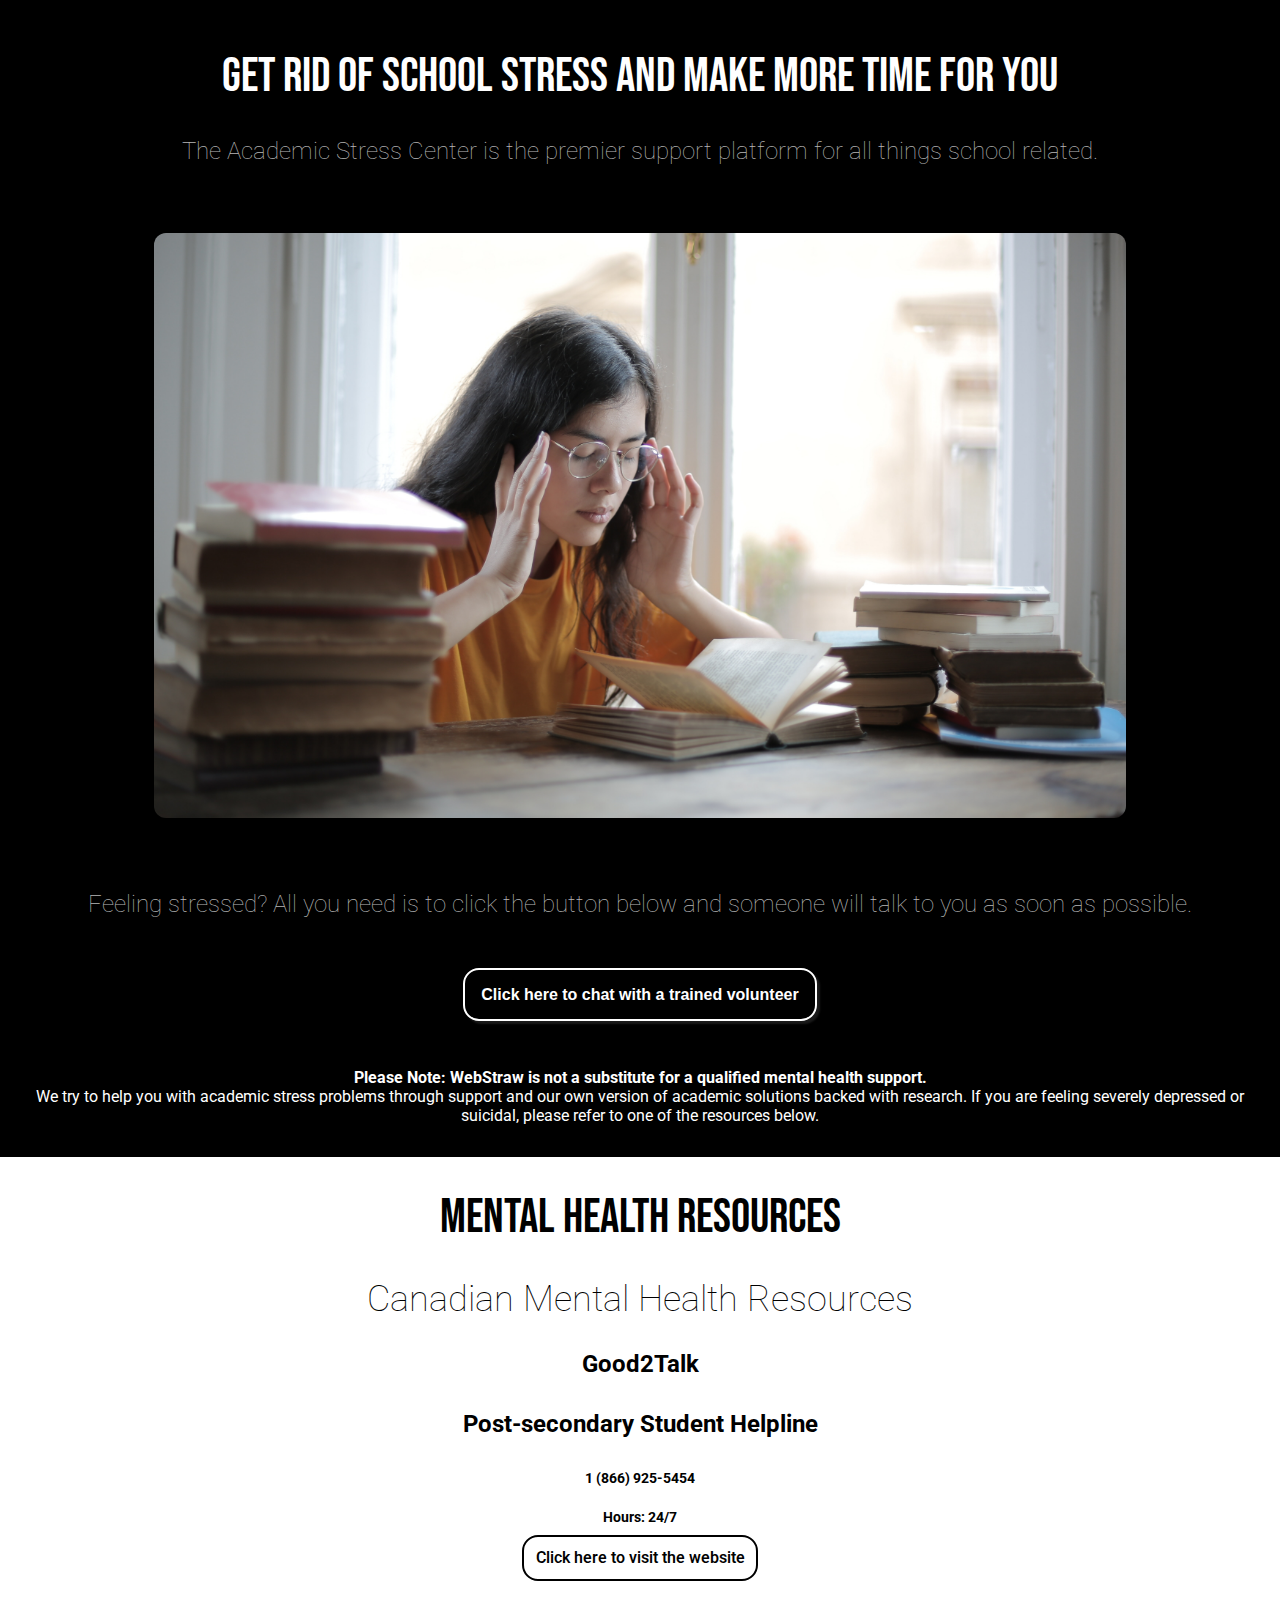
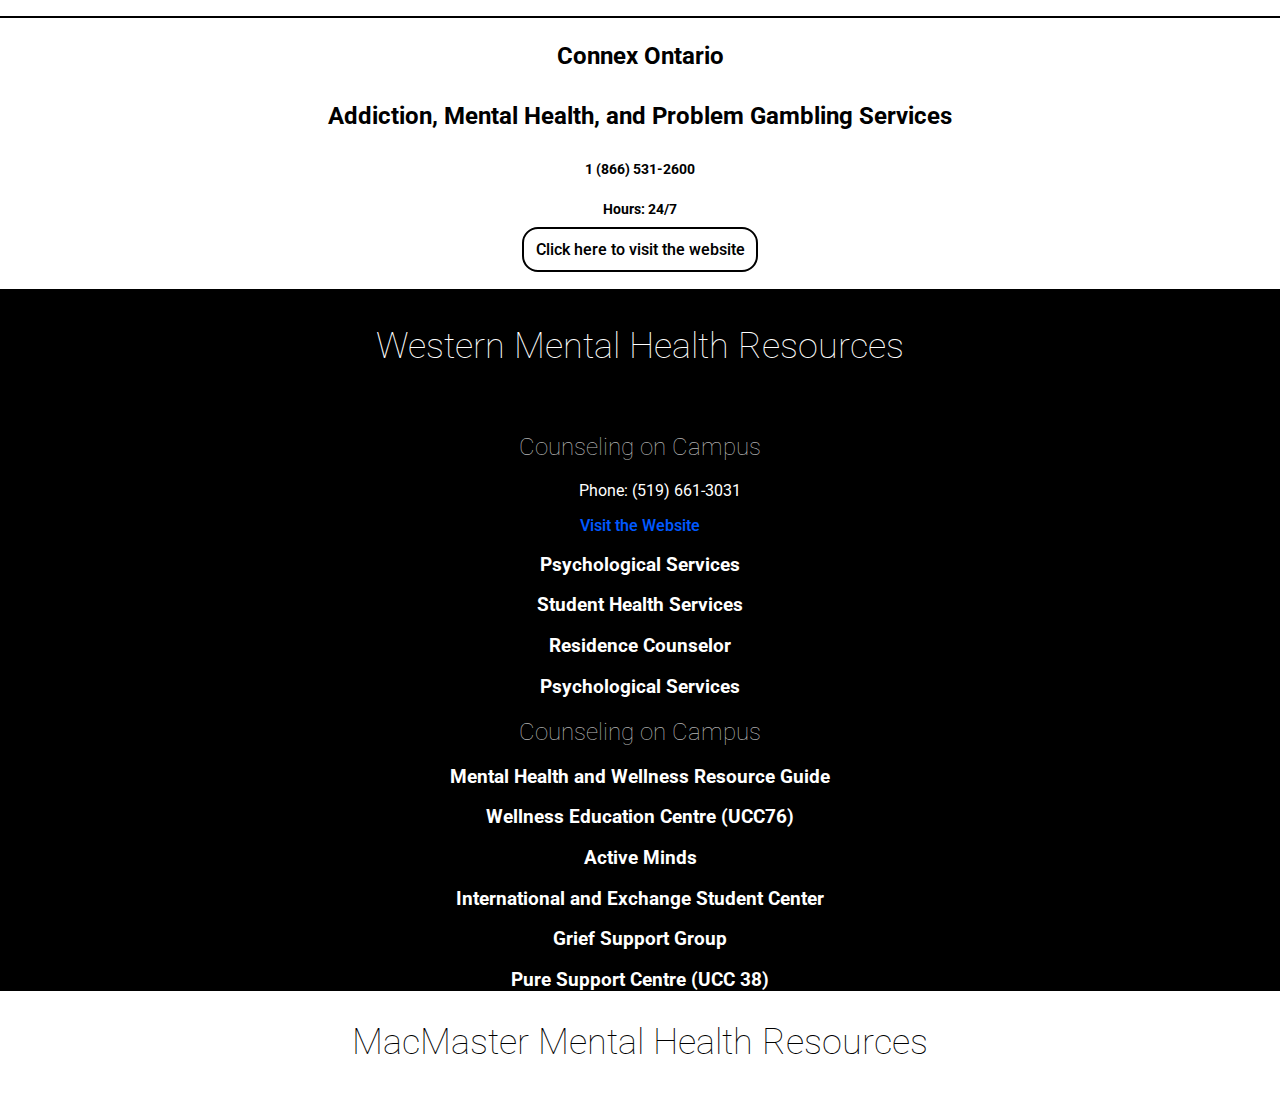
==== AcademicStress/index.html @ 0a2b6547 "Academic Stress" ====
<!DOCTYPE html>
<html>

<head>
    <link rel="stylesheet" type="text/css" href="styles.css">
    <link rel="preconnect" href="https://fonts.gstatic.com">
    <link href="https://fonts.googleapis.com/css2?family=Roboto&display=swap" rel="stylesheet">
    <link href="https://fonts.googleapis.com/css2?family=Bebas+Neue&display=swap" rel="stylesheet">
</head>

<body>
    <div class="top-container">
        <h1 id="title">Get rid of school stress and make more time for you</h1>
        <h2 id="header">The Academic Stress Center is the premier support platform for all things school related.</h2>
        <img src="stress_image.jpg"
            alt="A student stressed out from studying so much who clearly could use stress help from Webstraw.">
        <h2 id="header">Feeling stressed? All you need is to click the button below and someone will talk to you as soon
            as possible.</h2>
        <a id="help-button" href="https://tawk.to/chat/600dab6fc31c9117cb71ed11/1esqmbb25">Click here to chat with a
            trained volunteer</a>
        <p id="notice"><strong>Please Note: WebStraw is not a substitute for a qualified mental health
                support.</strong><br> We try to help you with academic stress problems through support and our own
            version of academic solutions backed with research. If you are feeling severely depressed or suicidal,
            please refer to one of the resources below.</p>
    </div>

    <div class="resource-container">
        <h1 id="mentalHealth-title">Mental Health Resources</h1>
        <div class="canadian-resources">
            <h2 id="mentalHealth-subtitle">Canadian Mental Health Resources</h2>
        </div>
        <div class="contact-container">
            <div id="good2talk">
                <h3 id="name">Good2Talk</h3>
                <h4 id="description"> Post-secondary Student Helpline</h4>
                <h5 id="info">1 (866) 925-5454</h5>
                <h5 id="info">Hours: 24/7</h5>
                <a id="link-button" target="_blank" href="http://good2talk.ca/">Click here to visit the website</a>
            </div>

            <div id="connex">
                <h3 id="name">Connex Ontario</h3>
                <h4 id="description">Addiction, Mental Health, and Problem Gambling Services</h4>
                <h5 id="info">1 (866) 531-2600</h5>
                <h5 id="info">Hours: 24/7</h5>
                <a id="link-button" target="_blank" href="https://www.connexontario.ca">Click here to visit the
                    website</a>
            </div>
        </div>

        <div class="western-resources">
            <h2 id="mentalHealth-subtitle-black">Western Mental Health Resources</h2>
            <div id="campus-counseling">
                <h2 id="resource-name">Counseling on Campus</h2>
                    <div class="contact-container">
                        <li>
                            <ul>Phone: (519) 661-3031</ul>
                            <a href="#">Visit the Website</a>
                        </li>
                    </div>
                <h3 id="service">Psychological Services</h3>
                    <div class="contact-container">

                    </div>
                <h3 id="service">Student Health Services</h3>
                    <div class="contact-container">

                    </div>
                <h3 id="service">Residence Counselor</h3>
                    <div class="contact-container">

                    </div>
                <h3 id="service">Psychological Services</h3>
                    <div class="contact-container">

                    </div>
            </div>

             <div id="campus-counseling">
                <h2 id="resource-name">Counseling on Campus</h2>
                <h3 id="service">Mental Health and Wellness Resource Guide</h3>
                <h3 id="service">Wellness Education Centre (UCC76)</h3>
                <h3 id="service">Active Minds</h3>
                <h3 id="service">International and Exchange Student Center</h3>
                <h3 id="service">Grief Support Group</h3>
                <h3 id="service">Pure Support Centre (UCC 38)</h3>
            </div>

        </div>

        <div class="macmaster-resources">
            <h2 id="mentalHealth-subtitle">MacMaster Mental Health Resources</h2>
        </div>
        <div class="contact-container">

        </div>

    </div>
</body>

</html>
---- AcademicStress/styles.css ----
body {
    margin: 0;
    padding: 0;
    justify-content: center;
}

h1{
    font-family: 'Bebas Neue', sans-serif;
    font-size: 48px;
    color:white;
    font-weight:10;
}

h2{
    font-family: 'Roboto', sans-serif;
    font-size: 24px;
    font-weight: 20;
    color: rgb(182, 182, 182);
}

a{
    color: rgb(0, 89, 255);
    text-decoration: none;
    font-weight: 550;
}


.top-container{
    padding: 1em 2em 0em 2em;
    text-align: center;
    background-color: rgb(0, 0, 0);
}

.resource-container{
    justify-content: center;
    text-align: center;
}

.contact-container{
    font-family: 'Roboto',sans-serif;
}

img{
    height:auto;
    width:80%;
    border-radius: 12px;
    margin-bottom: 3em;
}

#notice{
    padding: 3em 0em 2em 0em;
    font-family: 'Roboto', sans-serif;
    color: white;
}

#header{
    padding-bottom: 2em;
}

#help-button{
    border: 2px solid white;
    border-radius:1em;
    padding: 1em;
    color:white;
    background-color: rgb(0, 0, 0);
    font-family:sans-serif;
    text-decoration: none;
    box-shadow: 3px 3px 2px 0px rgba(255, 255, 255, 0.1);
}

#help-button:hover{
    background-color: rgb(255, 255, 255);
    color:black;
    border: 2px white;
    box-shadow: 0px 2px 32px -3px rgba(255, 255, 255, 0.75);
}

#mentalHealth-title{
    color:black;
}

#mentalHealth-subtitle{
    color:black;
    font-size: 36px;
}

#link-button{
    border: 2px solid black;
    border-radius:1em;
    padding: 0.7em;
    color:black;
    background-color: rgb(255, 255, 255);
    font-family:'Roboto',sans-serif;
    text-decoration: none;
    box-shadow: 3px 3px 2px 0px rgba(255, 255, 255, 0.1);
}

#link-button:hover{
    background-color: rgb(0, 0, 0);
    color: white;
}

#info{
    font-size: 14px;
}

#name{
    font-size: 24px;
}

#description{
    font-size: 24px;
}

#connex{
    border-top: 2px solid black;
    margin-top:3em;
}

.western-resources{
    background-color:black;
    color:white;
    font-family:'Roboto',sans-serif;
}

#mentalHealth-subtitle-black{
    color:white;
    font-size:36px;
    padding:1em;
}
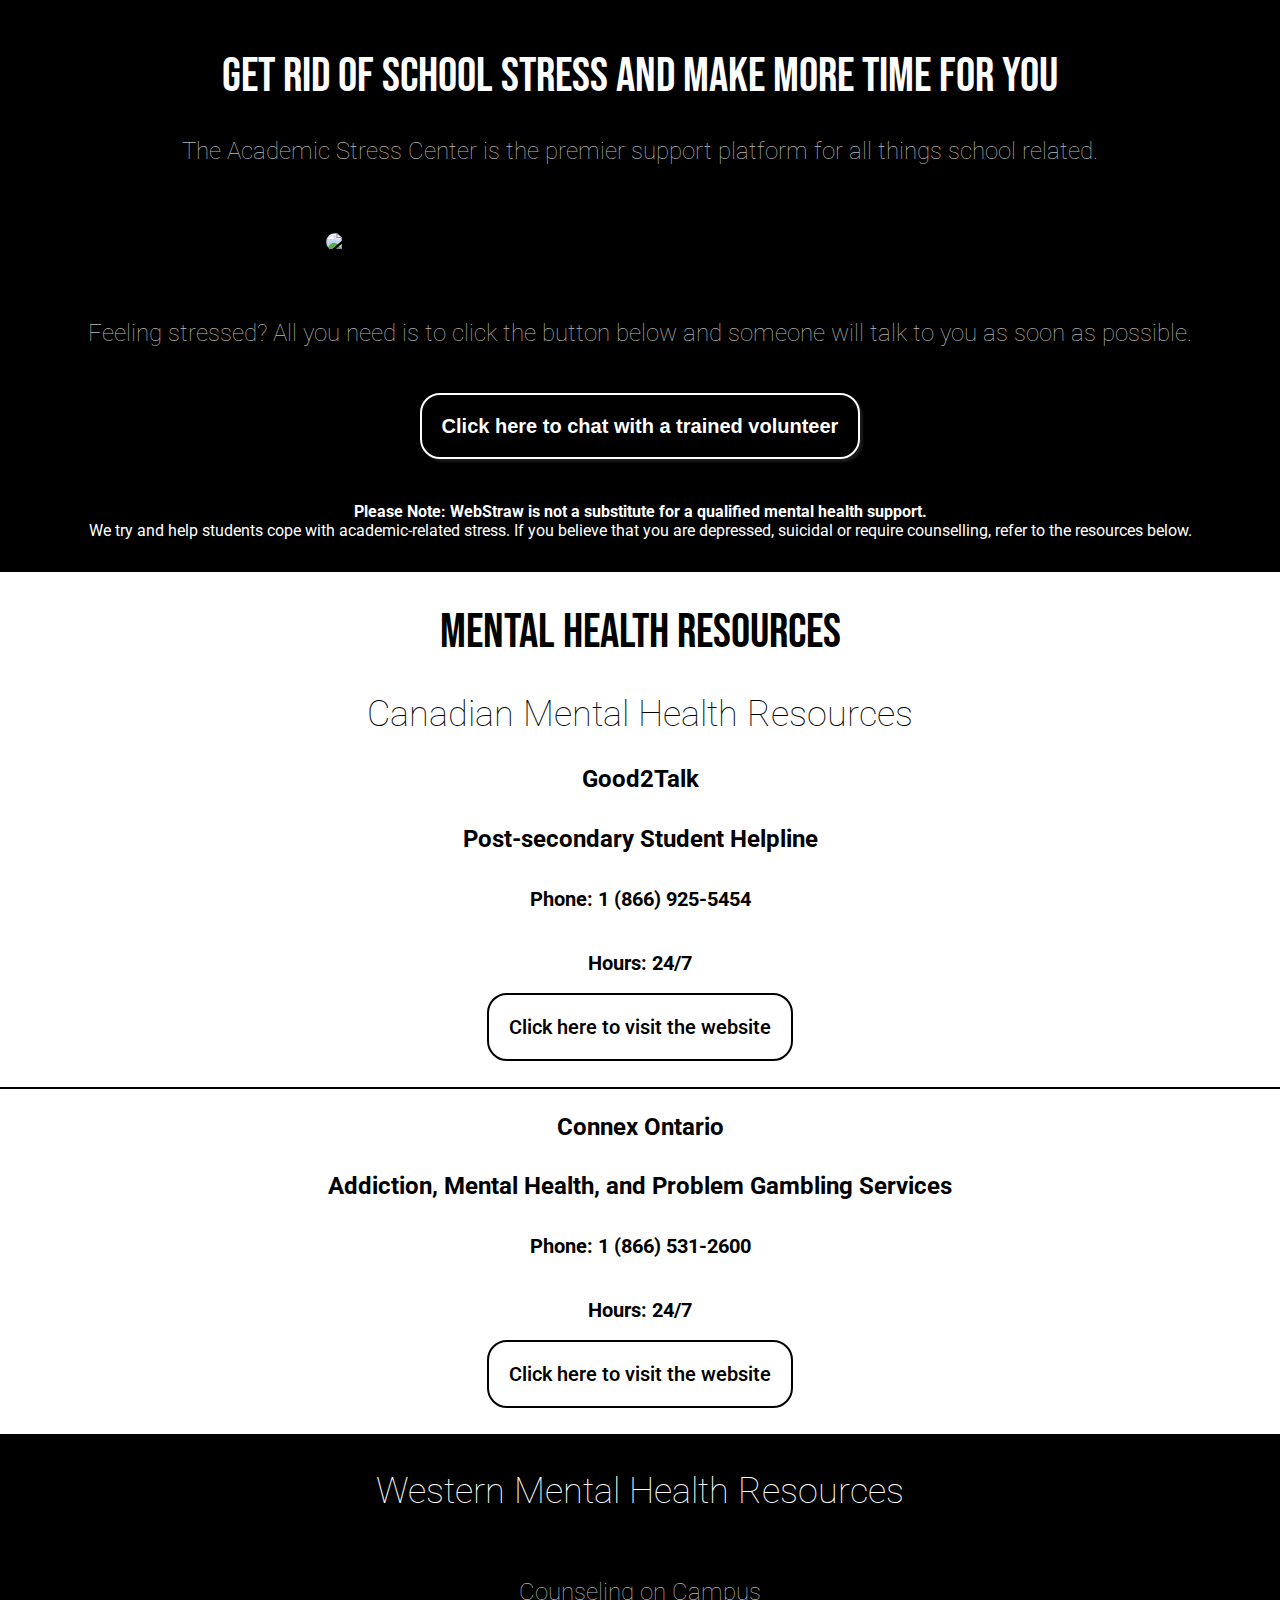
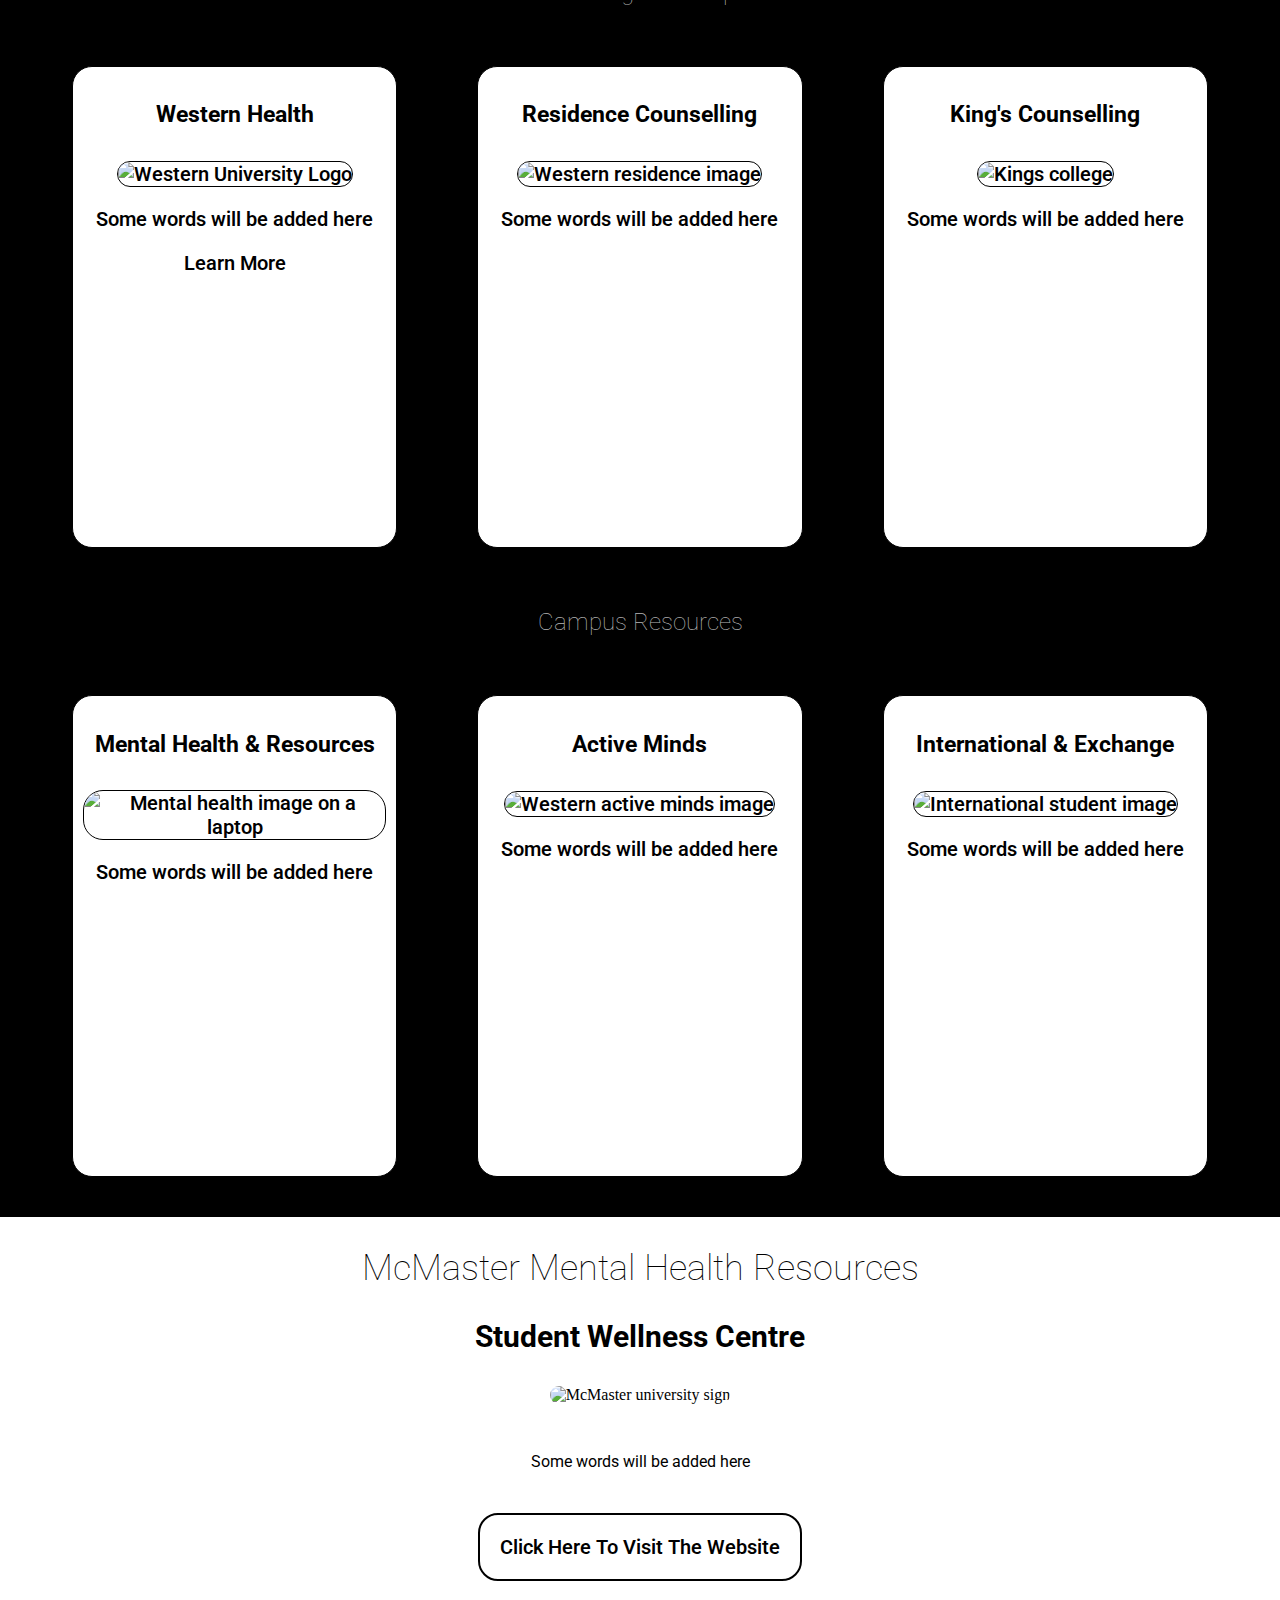
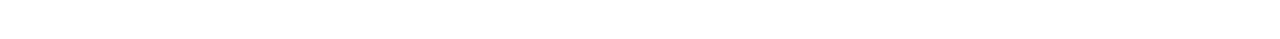
==== commit dc8d223e: "Add files via upload" ====
--- a/AcademicStress/index.html
+++ b/AcademicStress/index.html
@@ -1,101 +1,133 @@
-<!DOCTYPE html>
-<html>
-
-<head>
-    <link rel="stylesheet" type="text/css" href="styles.css">
-    <link rel="preconnect" href="https://fonts.gstatic.com">
-    <link href="https://fonts.googleapis.com/css2?family=Roboto&display=swap" rel="stylesheet">
-    <link href="https://fonts.googleapis.com/css2?family=Bebas+Neue&display=swap" rel="stylesheet">
-</head>
-
-<body>
-    <div class="top-container">
-        <h1 id="title">Get rid of school stress and make more time for you</h1>
-        <h2 id="header">The Academic Stress Center is the premier support platform for all things school related.</h2>
-        <img src="stress_image.jpg"
-            alt="A student stressed out from studying so much who clearly could use stress help from Webstraw.">
-        <h2 id="header">Feeling stressed? All you need is to click the button below and someone will talk to you as soon
-            as possible.</h2>
-        <a id="help-button" href="https://tawk.to/chat/600dab6fc31c9117cb71ed11/1esqmbb25">Click here to chat with a
-            trained volunteer</a>
-        <p id="notice"><strong>Please Note: WebStraw is not a substitute for a qualified mental health
-                support.</strong><br> We try to help you with academic stress problems through support and our own
-            version of academic solutions backed with research. If you are feeling severely depressed or suicidal,
-            please refer to one of the resources below.</p>
-    </div>
-
-    <div class="resource-container">
-        <h1 id="mentalHealth-title">Mental Health Resources</h1>
-        <div class="canadian-resources">
-            <h2 id="mentalHealth-subtitle">Canadian Mental Health Resources</h2>
-        </div>
-        <div class="contact-container">
-            <div id="good2talk">
-                <h3 id="name">Good2Talk</h3>
-                <h4 id="description"> Post-secondary Student Helpline</h4>
-                <h5 id="info">1 (866) 925-5454</h5>
-                <h5 id="info">Hours: 24/7</h5>
-                <a id="link-button" target="_blank" href="http://good2talk.ca/">Click here to visit the website</a>
-            </div>
-
-            <div id="connex">
-                <h3 id="name">Connex Ontario</h3>
-                <h4 id="description">Addiction, Mental Health, and Problem Gambling Services</h4>
-                <h5 id="info">1 (866) 531-2600</h5>
-                <h5 id="info">Hours: 24/7</h5>
-                <a id="link-button" target="_blank" href="https://www.connexontario.ca">Click here to visit the
-                    website</a>
-            </div>
-        </div>
-
-        <div class="western-resources">
-            <h2 id="mentalHealth-subtitle-black">Western Mental Health Resources</h2>
-            <div id="campus-counseling">
-                <h2 id="resource-name">Counseling on Campus</h2>
-                    <div class="contact-container">
-                        <li>
-                            <ul>Phone: (519) 661-3031</ul>
-                            <a href="#">Visit the Website</a>
-                        </li>
-                    </div>
-                <h3 id="service">Psychological Services</h3>
-                    <div class="contact-container">
-
-                    </div>
-                <h3 id="service">Student Health Services</h3>
-                    <div class="contact-container">
-
-                    </div>
-                <h3 id="service">Residence Counselor</h3>
-                    <div class="contact-container">
-
-                    </div>
-                <h3 id="service">Psychological Services</h3>
-                    <div class="contact-container">
-
-                    </div>
-            </div>
-
-             <div id="campus-counseling">
-                <h2 id="resource-name">Counseling on Campus</h2>
-                <h3 id="service">Mental Health and Wellness Resource Guide</h3>
-                <h3 id="service">Wellness Education Centre (UCC76)</h3>
-                <h3 id="service">Active Minds</h3>
-                <h3 id="service">International and Exchange Student Center</h3>
-                <h3 id="service">Grief Support Group</h3>
-                <h3 id="service">Pure Support Centre (UCC 38)</h3>
-            </div>
-
-        </div>
-
-        <div class="macmaster-resources">
-            <h2 id="mentalHealth-subtitle">MacMaster Mental Health Resources</h2>
-        </div>
-        <div class="contact-container">
-
-        </div>
-
-    </div>
-</body>
-
+<!DOCTYPE html>
+<html>
+
+<head>
+    <link rel="stylesheet" type="text/css" href="styles.css">
+    <link rel="preconnect" href="https://fonts.gstatic.com">
+    <link href="https://fonts.googleapis.com/css2?family=Roboto&display=swap" rel="stylesheet">
+    <link href="https://fonts.googleapis.com/css2?family=Bebas+Neue&display=swap" rel="stylesheet">
+</head>
+
+<body>
+    <div class="top-container">
+        <h1 id="title">Get rid of school stress and make more time for you</h1>
+        <h2 id="header">The Academic Stress Center is the premier support platform for all things school related.</h2>
+        <img id="stress-img" src="images/stress_image.jpg"
+            alt="A student stressed out from studying so much who clearly could use stress help from Webstraw.">
+        <h2 id="header">Feeling stressed? All you need is to click the button below and someone will talk to you as soon
+            as possible.</h2>
+        <a id="help-button" href="https://tawk.to/chat/600dab6fc31c9117cb71ed11/1esqmbb25">Click here to chat with a
+            trained volunteer</a>
+        <p id="notice"><strong>Please Note: WebStraw is not a substitute for a qualified mental health
+                support.</strong><br> We try and help students cope with academic-related stress. If you believe that you are depressed, suicidal or require counselling, refer to the resources below.</p>
+    </div>
+
+    <div class="resource-container">
+        <h1 id="mentalHealth-title">Mental Health Resources</h1>
+        <div class="canadian-resources">
+            <h2 id="mentalHealth-subtitle">Canadian Mental Health Resources</h2>
+        </div>
+        <div class="contact-container">
+            <div id="good2talk">
+                <h3 id="name">Good2Talk</h3>
+                <h4 id="description"> Post-secondary Student Helpline</h4>
+                <h5 id="info">Phone: 1 (866) 925-5454</h5>
+                <h5 id="info">Hours: 24/7</h5>
+                <a id="link-button" target="_blank" href="http://good2talk.ca/">Click here to visit the website</a>
+            </div>
+
+            <div id="connex">
+                <h3 id="name">Connex Ontario</h3>
+                <h4 id="description">Addiction, Mental Health, and Problem Gambling Services</h4>
+                <h5 id="info">Phone: 1 (866) 531-2600</h5>
+                <h5 id="info">Hours: 24/7</h5>
+                <a id="link-button" target="_blank" href="https://www.connexontario.ca">Click here to visit the
+                    website</a>
+            </div>
+        </div>
+
+        <div class="western-resources">
+            <h2 id="mentalHealth-subtitle-black">Western Mental Health Resources</h2>
+            <div id="campus-counseling">
+                <h2 id="resource-name">Counseling on Campus</h2>
+
+                <div class="resource-wrapper">
+                <a target="_blank" class="info-cards"href="https://www.uwo.ca/health/">
+                        <div class="card-title-wrapper">
+                            <h3 class="card-title">Western Health</h3>
+                        </div>
+                        <img class="resource-images" src="images/western-university-image.jpg" alt="Western University Logo">
+                        <p class="resource-description">Some words will be added here</p>
+                        <p class="learn-more">Learn More</p>
+                    </a>
+
+                    <a target="_blank" class="info-cards"href="https://residence.uwo.ca/experience/support_services/need_to_talk_residence_counselling/index.html">
+                        <div class="card-title-wrapper">
+                            <h3 class="card-title">Residence Counselling</h3>
+                        </div>
+                        <img class="resource-images" src="images/residence-image.jpg" alt="Western residence image">
+                        <p class="resource-description">Some words will be added here</p>
+                    </a>
+
+                    <a target="_blank" class="info-cards" href="https://www.kings.uwo.ca/current-students/student-affairs/personal-counselling/">
+                        <div class="card-title-wrapper">
+                            <h3 class="card-title">King's Counselling</h3>
+                        </div>
+                        <img class="resource-images" src="images/kings-image-card.jpg" alt="Kings college">
+                        <p class="resource-description">Some words will be added here</p>
+                    </a>
+                </div>
+            </div>
+
+            <div id="campus-counseling">
+        
+                    <h2 id="resource-name">Campus Resources</h2>
+                
+                <div class="resource-wrapper">
+                    <a target="_blank" class="info-cards" href="https://studentexperience.uwo.ca/student_experience/wellness_initiatives/mental_health_resource_guide.html">
+                       <div class="card-title-wrapper">
+                        <h3 class="card-title">Mental Health & Resources</h3>
+                    </div>
+                        <img class="resource-images" src="images/mental-health-image.jpeg"
+                            alt="Mental health image on a laptop">
+                        <p class="resource-description">Some words will be added here</p>
+                    </a>
+                    
+                    <a target="_blank" class="info-cards" href="https://westernu.campuslabs.ca/engage/organization/activeminds#/group.php?gid=53468298584">
+                        <div class="card-title-wrapper">
+                            <h3 class="card-title">Active Minds</h3>
+                        </div>
+                        <img class="resource-images" src="images/active-minds-image.jpg" alt="Western active minds image">
+                        <p class="resource-description">Some words will be added here</p>
+                    </a>
+
+                    <a target="_blank" class="info-cards" href="https://www.uwo.ca/international/iesc/">
+                        <div class="card-title-wrapper">
+                            <h3 class="card-title">International & Exchange</h3>
+                        </div>
+                        <img class="resource-images" src="images/international-student-image.jpeg"
+                            alt="International student image">
+                        <p class="resource-description">Some words will be added here</p>
+                    </a>
+                </div>
+            </div>
+
+        </div>
+
+        <div class="mcmaster-resources">
+            <h2 id="mentalHealth-subtitle">McMaster Mental Health Resources</h2>
+        </div>
+
+        <div class="mcmaster-contact-container">
+
+            <div class="card-title-wrapper-mac">
+                <h3 class="card-title-mcmaster">Student Wellness Centre</h3>
+            </div>
+            <img class="resource-images-mac" src="images/mcmaster-image.png" alt="McMaster university sign">
+            <p class="resource-description-mcmaster">Some words will be added here</p>
+            <a class="mcmaster-button" href="https://wellness.mcmaster.ca/" target="_blank">Click Here To Visit The Website</a>
+        </div>
+
+</body>
+
 </html>--- a/AcademicStress/styles.css
+++ b/AcademicStress/styles.css
@@ -1,131 +1,419 @@
-body {
-    margin: 0;
-    padding: 0;
-    justify-content: center;
-}
-
-h1{
-    font-family: 'Bebas Neue', sans-serif;
-    font-size: 48px;
-    color:white;
-    font-weight:10;
-}
-
-h2{
-    font-family: 'Roboto', sans-serif;
-    font-size: 24px;
-    font-weight: 20;
-    color: rgb(182, 182, 182);
-}
-
-a{
-    color: rgb(0, 89, 255);
-    text-decoration: none;
-    font-weight: 550;
-}
-
-
-.top-container{
-    padding: 1em 2em 0em 2em;
-    text-align: center;
-    background-color: rgb(0, 0, 0);
-}
-
-.resource-container{
-    justify-content: center;
-    text-align: center;
-}
-
-.contact-container{
-    font-family: 'Roboto',sans-serif;
-}
-
-img{
-    height:auto;
-    width:80%;
-    border-radius: 12px;
-    margin-bottom: 3em;
-}
-
-#notice{
-    padding: 3em 0em 2em 0em;
-    font-family: 'Roboto', sans-serif;
-    color: white;
-}
-
-#header{
-    padding-bottom: 2em;
-}
-
-#help-button{
-    border: 2px solid white;
-    border-radius:1em;
-    padding: 1em;
-    color:white;
-    background-color: rgb(0, 0, 0);
-    font-family:sans-serif;
-    text-decoration: none;
-    box-shadow: 3px 3px 2px 0px rgba(255, 255, 255, 0.1);
-}
-
-#help-button:hover{
-    background-color: rgb(255, 255, 255);
-    color:black;
-    border: 2px white;
-    box-shadow: 0px 2px 32px -3px rgba(255, 255, 255, 0.75);
-}
-
-#mentalHealth-title{
-    color:black;
-}
-
-#mentalHealth-subtitle{
-    color:black;
-    font-size: 36px;
-}
-
-#link-button{
-    border: 2px solid black;
-    border-radius:1em;
-    padding: 0.7em;
-    color:black;
-    background-color: rgb(255, 255, 255);
-    font-family:'Roboto',sans-serif;
-    text-decoration: none;
-    box-shadow: 3px 3px 2px 0px rgba(255, 255, 255, 0.1);
-}
-
-#link-button:hover{
-    background-color: rgb(0, 0, 0);
-    color: white;
-}
-
-#info{
-    font-size: 14px;
-}
-
-#name{
-    font-size: 24px;
-}
-
-#description{
-    font-size: 24px;
-}
-
-#connex{
-    border-top: 2px solid black;
-    margin-top:3em;
-}
-
-.western-resources{
-    background-color:black;
-    color:white;
-    font-family:'Roboto',sans-serif;
-}
-
-#mentalHealth-subtitle-black{
-    color:white;
-    font-size:36px;
-    padding:1em;
-}
-
+body {
+    margin: 0;
+    padding: 0;
+    justify-content: center;
+}
+
+h1{
+    font-family: 'Bebas Neue', sans-serif;
+    font-size: 48px;
+    color:white;
+    font-weight:10;
+}
+
+h2{
+    font-family: 'Roboto', sans-serif;
+    font-size: 24px;
+    font-weight: 20;
+    color: rgb(182, 182, 182);
+}
+
+a{
+    color: rgb(0, 89, 255);
+    text-decoration: none;
+    font-weight: 550;
+    font-size: 20px;
+}
+
+
+.top-container{
+    padding: 1em 2em 0em 2em;
+    text-align: center;
+    background-color: rgb(0, 0, 0);
+}
+
+.resource-container{
+    justify-content: center;
+    text-align: center;
+}
+
+.contact-container{
+    font-family: 'Roboto',sans-serif;
+}
+
+.western-resources{
+    background-color:black;
+    color:white;
+    font-family:'Roboto',sans-serif;
+    margin-top:3em;
+}
+
+.mcmaster-contact-container{
+    margin: 0em 2em 0em 2em;
+    padding-bottom:5em;
+}
+
+.info-cards-mcmaster{
+    border-radius: 2em;
+    color:black;
+    margin: 0em 1em 1em 1em;
+    font-family: 'Roboto', sans-serif;
+    
+}
+
+.resource-description-mcmaster{
+    margin: 3em 0em 4em 0em;
+    font-family:'roboto', sans-serif;
+}
+
+.mcmaster-button{
+    border:2px solid black;
+    border-radius: 1em;
+    padding:1em;
+    margin-bottom:4em;
+    background-color: white;
+    color:black;
+    font-family:'Roboto', sans-serif;
+}
+
+.mcmaster-button:hover{
+    color: white;
+    background-color: black;
+    border:2px solid black;
+}
+
+.card-title-mcmaster{
+    font-family:'Roboto', sans-serif;
+    font-size: 30px;
+}
+
+.resource-wrapper{
+    display: flex;
+    margin: 0em 2em 0em 2em;
+    background-color: black;
+}
+
+.info-cards{
+    background-color: white;
+    color:black;
+    margin: 2em 2em 2em 2em;
+    border-radius: 1em;
+    padding:0.5em;
+    border: 1px solid black;
+    width: 32em;
+    height:23em;
+}
+
+.info-cards:hover{
+    cursor: pointer;
+    background-color: rgb(250, 250, 250);
+    box-shadow: 0px 2px 22px -3px rgba(188, 236, 255, 0.9);
+}
+
+.card-title{
+    margin-bottom: 1em;
+}
+
+.card-title-wrapper{
+    height:3em;
+}
+
+.resource-images{
+    height: 55%;
+    width:80%;
+    border-radius: 1em;
+    vertical-align: middle;
+    object-fit:cover;
+    border: 1px solid black;
+}
+
+.resource-images-mac{
+    height:100%;
+    width:80%;
+    border-radius: 1em;
+    vertical-align: middle;
+    object-fit:cover;
+}
+
+#stress-img{
+    height:70%;
+    width:60%;
+    border-radius: 12px;
+    margin-bottom: 3em;
+}
+
+#notice{
+    padding: 3em 0em 2em 0em;
+    font-family: 'Roboto', sans-serif;
+    color: white;
+}
+
+#header{
+    padding-bottom: 2em;
+}
+
+#help-button{
+    border: 2px solid white;
+    border-radius:1em;
+    padding: 1em;
+    color:white;
+    background-color: rgb(0, 0, 0);
+    font-family:sans-serif;
+    text-decoration: none;
+    box-shadow: 3px 3px 2px 0px rgba(255, 255, 255, 0.1);
+}
+
+#help-button:hover{
+    background-color: rgb(255, 255, 255);
+    color:black;
+    border: 2px white;
+    box-shadow: 0px 2px 32px -3px rgba(255, 255, 255, 0.75);
+}
+
+#mentalHealth-title{
+    color:black;
+}
+
+#mentalHealth-subtitle{
+    color:black;
+    font-size: 36px;
+}
+
+#link-button{
+    border: 2px solid black;
+    border-radius:1em;
+    padding: 1em;
+    color:black;
+    background-color: rgb(255, 255, 255);
+    font-family:'Roboto',sans-serif;
+    text-decoration: none;
+    box-shadow: 3px 3px 2px 0px rgba(255, 255, 255, 0.1);
+}
+
+#link-button:hover{
+    background-color: rgb(0, 0, 0);
+    color: white;
+}
+
+#info{
+    font-size: 20px;
+    margin-bottom: 2em;
+}
+
+#name{
+    font-size: 24px;
+}
+
+#description{
+    font-size: 24px;
+}
+
+#connex{
+    border-top: 2px solid black;
+    margin-top:3em;
+}
+
+#mentalHealth-subtitle-black{
+    color:white;
+    font-size:36px;
+    padding:1em;
+}
+
+/*For mobile*/
+@media only screen and (min-width: 100px)  and (max-width:900px) {
+   .resource-wrapper{
+       display:grid;
+       justify-content: center;
+   }
+
+   .card-title{
+       font-size:40px;
+   }
+
+#resource-name{
+    font-size: 28px;
+}
+
+   #help-button{
+       font-size: 18px;
+       padding: 1em;
+   }
+
+   #header{
+       font-size:18px;
+       
+   }
+
+   #notice{
+       font-size: 12px;
+       margin-top: 2em;
+   }
+
+   #name{
+       font-size: 22px;
+   }
+
+   #description{
+       font-size: 18px;
+   }
+
+   #info{
+      font-size:18px;
+    }
+    #link-button{
+        font-size: 16px;
+    }
+
+    .top-container{
+        padding-bottom:2em;
+    }
+
+    .resource-images{
+        width:90%;
+        object-fit:cover;
+     }
+
+     .resource-description{
+         font-size:16px;
+     }
+
+     .info-cards{
+        width:80%;
+        justify-self: center;
+     }
+
+    .resource-container{
+        padding-top: 2em;
+    }
+
+    .contact-container{
+        padding-bottom: 2em;
+    }
+
+    .card-title{
+        font-size:24px;
+    }
+
+    .western-resources{
+        padding-bottom:3em;
+        padding-top:2em;
+    }
+
+    .mcmaster-button{
+        font-size:20px;
+    }
+
+    .card-title-mcmaster{
+        font-size: 26px;
+    }
+
+    .resource-description-mcmaster{
+        font-size: 16px;;
+    }
+
+    #mentalHealth-subtitle{
+        font-size:32px;
+    }
+
+    .mcmaster-resources{
+        padding-top:2em;
+    }
+   
+  }
+
+  /*For smaller computer screens*/
+  @media only screen and (min-width: 900px) and (max-width: 1100px) {
+    .resource-wrapper{
+        display:grid;
+        justify-content: center;
+    }
+ 
+    .card-title{
+        font-size:28px;
+    }
+ 
+    #help-button{
+        font-size: 22px;
+        padding: 1em;
+    }
+ 
+    #header{
+        font-size:22px;
+    }
+ 
+    #notice{
+        font-size: 14px;
+        margin-top: 3em;
+    }
+ 
+    #mentalHealth-subtitle{
+        font-size: 32px;
+    }
+ 
+    #name{
+        font-size: 28px;
+    }
+ 
+    #description{
+        font-size: 26px;
+    }
+ 
+    #info{
+       font-size:20px;
+     }
+
+     #link-button{
+         font-size: 20px;
+     }
+ 
+     .top-container{
+         padding-bottom:1em;
+     }
+ 
+     #resource-name{
+        font-size: 40px;
+     }
+
+     .resource-images{
+        width:80%;
+     }
+
+     .resource-description{
+         font-size:18px;
+     }
+
+     .info-cards{
+        width:50%;
+        justify-self: center;
+     }
+
+     .resource-container{
+         padding-top: 2em;
+     }
+ 
+     .contact-container{
+         padding-bottom: 2.5em;
+     }
+ 
+     .western-resources{
+         padding-bottom:3em;
+         padding-top:2em;
+     }
+ 
+     .mcmaster-button{
+         font-size:22px;
+     }
+ 
+     .card-title-mcmaster{
+         font-size: 30px;
+     }
+ 
+     .resource-description-mcmaster{
+         font-size: 22px;;
+     }
+ 
+     .mcmaster-resources{
+         padding-top:2em;
+     }
+    
+   }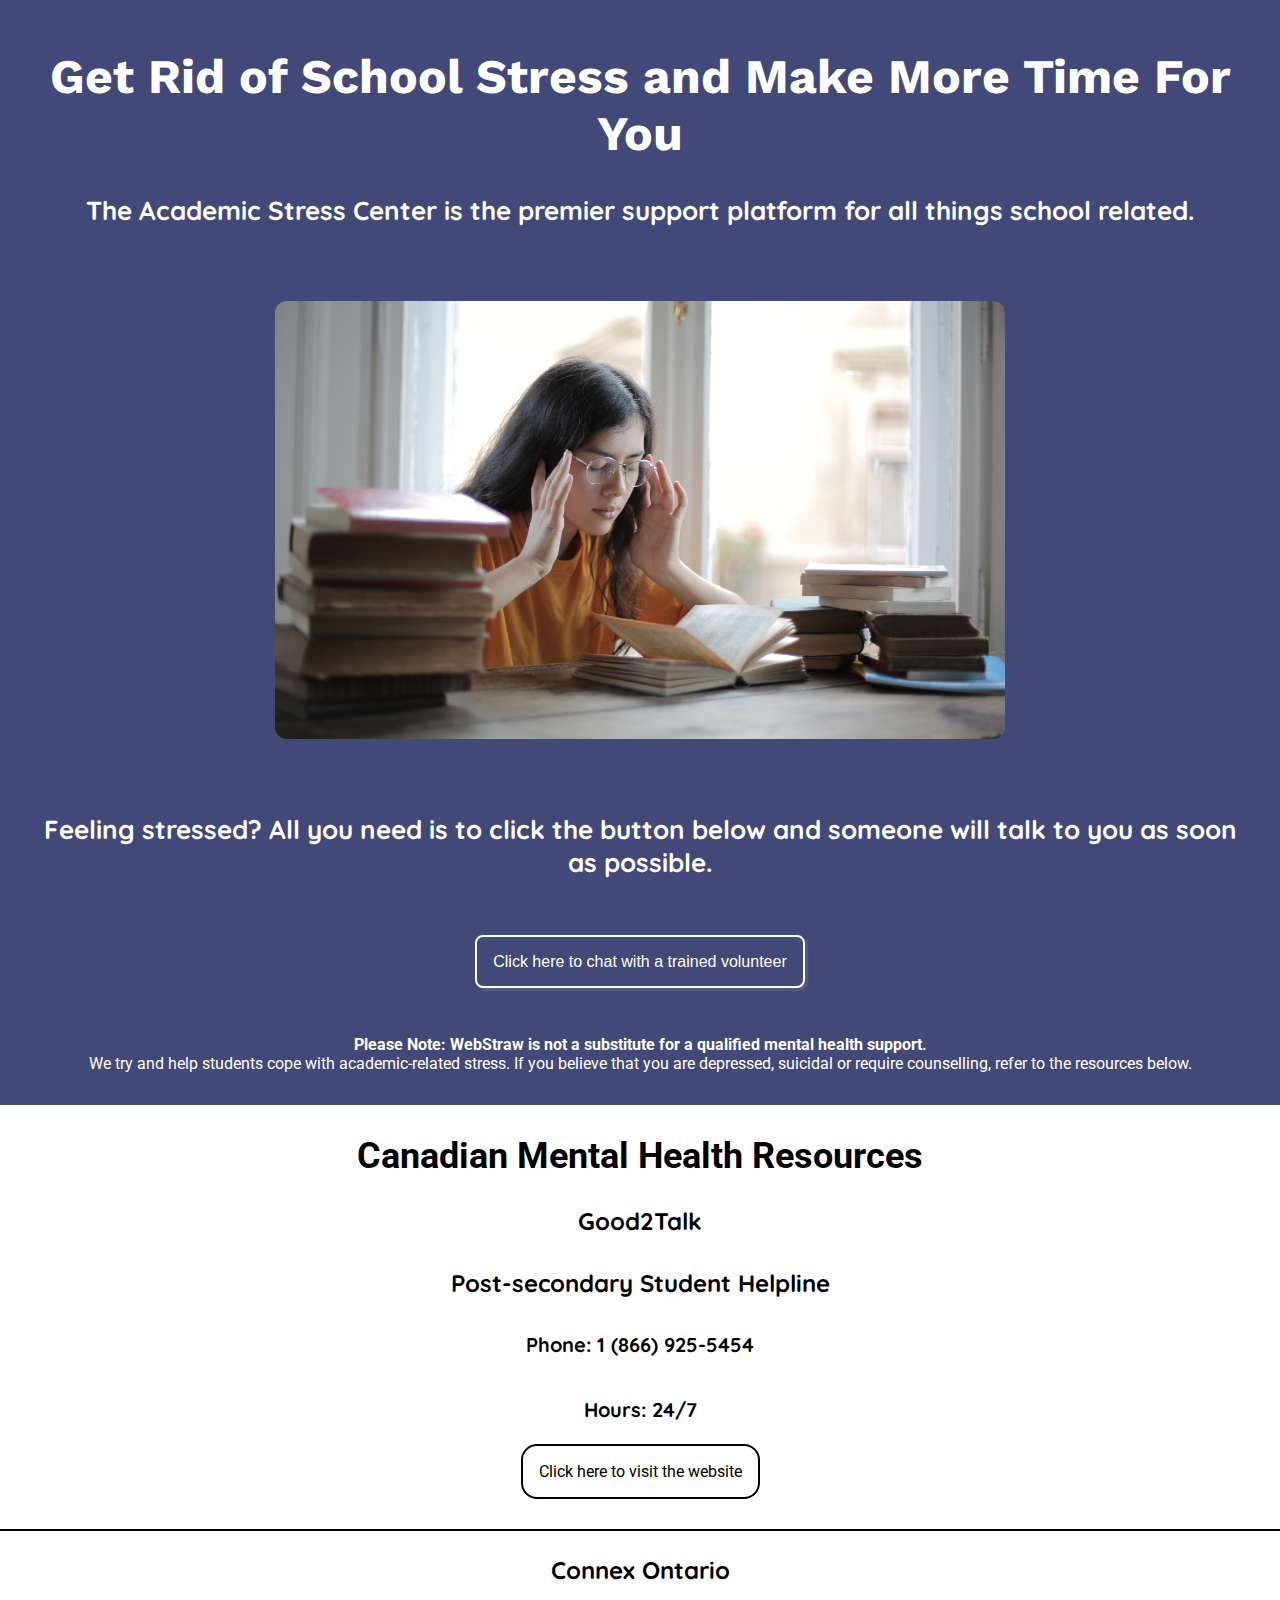
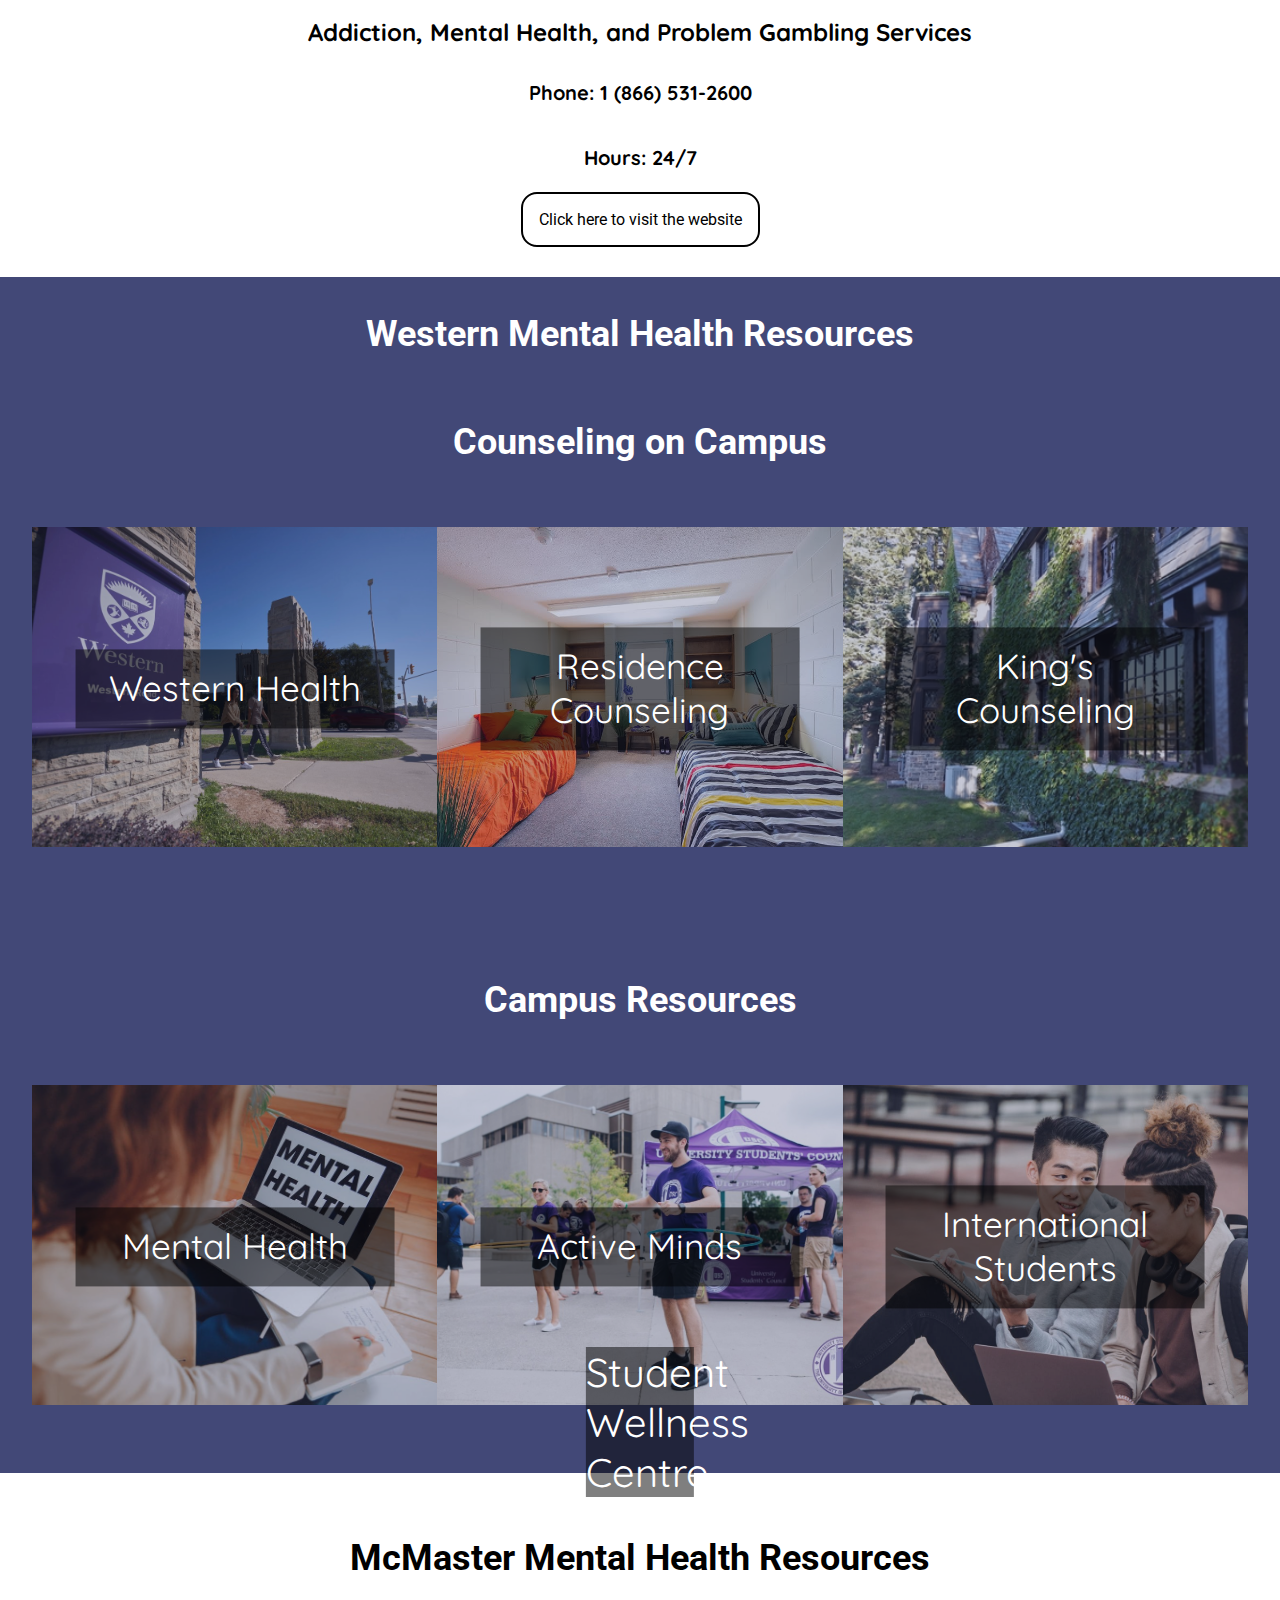
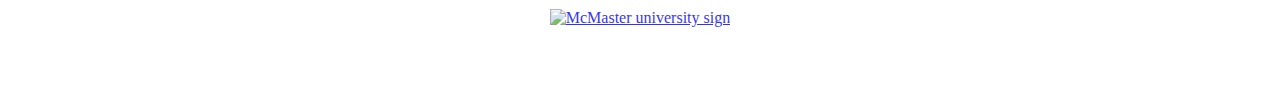
==== commit 7e4a716a: "New page for academic stress" ====
--- a/AcademicStress/index.html
+++ b/AcademicStress/index.html
@@ -1,133 +1,105 @@
-<!DOCTYPE html>
-<html>
-
-<head>
-    <link rel="stylesheet" type="text/css" href="styles.css">
-    <link rel="preconnect" href="https://fonts.gstatic.com">
-    <link href="https://fonts.googleapis.com/css2?family=Roboto&display=swap" rel="stylesheet">
-    <link href="https://fonts.googleapis.com/css2?family=Bebas+Neue&display=swap" rel="stylesheet">
-</head>
-
-<body>
-    <div class="top-container">
-        <h1 id="title">Get rid of school stress and make more time for you</h1>
-        <h2 id="header">The Academic Stress Center is the premier support platform for all things school related.</h2>
-        <img id="stress-img" src="images/stress_image.jpg"
-            alt="A student stressed out from studying so much who clearly could use stress help from Webstraw.">
-        <h2 id="header">Feeling stressed? All you need is to click the button below and someone will talk to you as soon
-            as possible.</h2>
-        <a id="help-button" href="https://tawk.to/chat/600dab6fc31c9117cb71ed11/1esqmbb25">Click here to chat with a
-            trained volunteer</a>
-        <p id="notice"><strong>Please Note: WebStraw is not a substitute for a qualified mental health
-                support.</strong><br> We try and help students cope with academic-related stress. If you believe that you are depressed, suicidal or require counselling, refer to the resources below.</p>
-    </div>
-
-    <div class="resource-container">
-        <h1 id="mentalHealth-title">Mental Health Resources</h1>
-        <div class="canadian-resources">
-            <h2 id="mentalHealth-subtitle">Canadian Mental Health Resources</h2>
-        </div>
-        <div class="contact-container">
-            <div id="good2talk">
-                <h3 id="name">Good2Talk</h3>
-                <h4 id="description"> Post-secondary Student Helpline</h4>
-                <h5 id="info">Phone: 1 (866) 925-5454</h5>
-                <h5 id="info">Hours: 24/7</h5>
-                <a id="link-button" target="_blank" href="http://good2talk.ca/">Click here to visit the website</a>
-            </div>
-
-            <div id="connex">
-                <h3 id="name">Connex Ontario</h3>
-                <h4 id="description">Addiction, Mental Health, and Problem Gambling Services</h4>
-                <h5 id="info">Phone: 1 (866) 531-2600</h5>
-                <h5 id="info">Hours: 24/7</h5>
-                <a id="link-button" target="_blank" href="https://www.connexontario.ca">Click here to visit the
-                    website</a>
-            </div>
-        </div>
-
-        <div class="western-resources">
-            <h2 id="mentalHealth-subtitle-black">Western Mental Health Resources</h2>
-            <div id="campus-counseling">
-                <h2 id="resource-name">Counseling on Campus</h2>
-
-                <div class="resource-wrapper">
-                <a target="_blank" class="info-cards"href="https://www.uwo.ca/health/">
-                        <div class="card-title-wrapper">
-                            <h3 class="card-title">Western Health</h3>
-                        </div>
-                        <img class="resource-images" src="images/western-university-image.jpg" alt="Western University Logo">
-                        <p class="resource-description">Some words will be added here</p>
-                        <p class="learn-more">Learn More</p>
-                    </a>
-
-                    <a target="_blank" class="info-cards"href="https://residence.uwo.ca/experience/support_services/need_to_talk_residence_counselling/index.html">
-                        <div class="card-title-wrapper">
-                            <h3 class="card-title">Residence Counselling</h3>
-                        </div>
-                        <img class="resource-images" src="images/residence-image.jpg" alt="Western residence image">
-                        <p class="resource-description">Some words will be added here</p>
-                    </a>
-
-                    <a target="_blank" class="info-cards" href="https://www.kings.uwo.ca/current-students/student-affairs/personal-counselling/">
-                        <div class="card-title-wrapper">
-                            <h3 class="card-title">King's Counselling</h3>
-                        </div>
-                        <img class="resource-images" src="images/kings-image-card.jpg" alt="Kings college">
-                        <p class="resource-description">Some words will be added here</p>
-                    </a>
-                </div>
-            </div>
-
-            <div id="campus-counseling">
-        
-                    <h2 id="resource-name">Campus Resources</h2>
-                
-                <div class="resource-wrapper">
-                    <a target="_blank" class="info-cards" href="https://studentexperience.uwo.ca/student_experience/wellness_initiatives/mental_health_resource_guide.html">
-                       <div class="card-title-wrapper">
-                        <h3 class="card-title">Mental Health & Resources</h3>
-                    </div>
-                        <img class="resource-images" src="images/mental-health-image.jpeg"
-                            alt="Mental health image on a laptop">
-                        <p class="resource-description">Some words will be added here</p>
-                    </a>
-                    
-                    <a target="_blank" class="info-cards" href="https://westernu.campuslabs.ca/engage/organization/activeminds#/group.php?gid=53468298584">
-                        <div class="card-title-wrapper">
-                            <h3 class="card-title">Active Minds</h3>
-                        </div>
-                        <img class="resource-images" src="images/active-minds-image.jpg" alt="Western active minds image">
-                        <p class="resource-description">Some words will be added here</p>
-                    </a>
-
-                    <a target="_blank" class="info-cards" href="https://www.uwo.ca/international/iesc/">
-                        <div class="card-title-wrapper">
-                            <h3 class="card-title">International & Exchange</h3>
-                        </div>
-                        <img class="resource-images" src="images/international-student-image.jpeg"
-                            alt="International student image">
-                        <p class="resource-description">Some words will be added here</p>
-                    </a>
-                </div>
-            </div>
-
-        </div>
-
-        <div class="mcmaster-resources">
-            <h2 id="mentalHealth-subtitle">McMaster Mental Health Resources</h2>
-        </div>
-
-        <div class="mcmaster-contact-container">
-
-            <div class="card-title-wrapper-mac">
-                <h3 class="card-title-mcmaster">Student Wellness Centre</h3>
-            </div>
-            <img class="resource-images-mac" src="images/mcmaster-image.png" alt="McMaster university sign">
-            <p class="resource-description-mcmaster">Some words will be added here</p>
-            <a class="mcmaster-button" href="https://wellness.mcmaster.ca/" target="_blank">Click Here To Visit The Website</a>
-        </div>
-
-</body>
-
+<!DOCTYPE html>
+<html>
+
+<head>
+    <link rel="stylesheet" type="text/css" href="styles.css">
+    <link rel="preconnect" href="https://fonts.gstatic.com">
+    <link href="https://fonts.googleapis.com/css2?family=Roboto&display=swap" rel="stylesheet">
+    <link href="https://fonts.googleapis.com/css2?family=Quicksand:wght@300&display=swap" rel="stylesheet">
+    <link href="https://fonts.googleapis.com/css2?family=Work+Sans:wght@400&display=swap" rel="stylesheet">
+    <meta name="viewport" content="width=device-width, initial-scale=1">
+</head>
+
+<body>
+    <div class="top-container">
+        <h1 id="title">Get Rid of School Stress and Make More Time For You</h1>
+        <h2 id="header">The Academic Stress Center is the premier support platform for all things school related.</h2>
+        <img id="stress-img" src="images/stress_image.jpg"
+            alt="A student stressed out from studying so much who clearly could use stress help from Webstraw.">
+        <h2 id="header">Feeling stressed? All you need is to click the button below and someone will talk to you as soon
+            as possible.</h2>
+        <a id="help-button" href="https://tawk.to/chat/600dab6fc31c9117cb71ed11/1esqmbb25">Click here to chat with a
+            trained volunteer</a>
+        <p id="notice"><strong>Please Note: WebStraw is not a substitute for a qualified mental health
+                support.</strong><br> We try and help students cope with academic-related stress. If you believe that you are depressed, suicidal or require counselling, refer to the resources below.</p>
+    </div>
+
+    <div class="resource-container">
+        <div class="canadian-resources">
+            <h2 id="mentalHealth-subtitle">Canadian Mental Health Resources</h2>
+        </div>
+        <div class="contact-container">
+            <div id="good2talk">
+                <h3 id="name">Good2Talk</h3>
+                <h4 id="description"> Post-secondary Student Helpline</h4>
+                <h5 id="info">Phone: 1 (866) 925-5454</h5>
+                <h5 id="info">Hours: 24/7</h5>
+                <a id="link-button" target="_blank" href="http://good2talk.ca/">Click here to visit the website</a>
+            </div>
+
+            <div id="connex">
+                <h3 id="name">Connex Ontario</h3>
+                <h4 id="description">Addiction, Mental Health, and Problem Gambling Services</h4>
+                <h5 id="info">Phone: 1 (866) 531-2600</h5>
+                <h5 id="info">Hours: 24/7</h5>
+                <a id="link-button" target="_blank" href="https://www.connexontario.ca">Click here to visit the
+                    website</a>
+            </div>
+        </div>
+
+        <div class="western-resources">
+            <h2 id="mentalHealth-subtitle-black">Western Mental Health Resources</h2>
+            <div id="campus-counseling">
+                <h2 id="resource-name">Counseling on Campus</h2>
+
+                <div class="resource-wrapper">
+                <a target="_blank" class="card" href="https://www.uwo.ca/health/">
+                       <img class="card-image" src="images/western-university-image.jpg" alt="Western university image">
+                            <div class="card-text">Western Health</div>
+                    </a>
+
+                    <a target="_blank" class="card" href=" https://residence.uwo.ca/experience/support_services/need_to_talk_residence_counselling/index.html">
+                        <img class="card-image" src="images/residence-image.jpg" alt="Western University residence image">
+                             <div class="card-text">Residence Counseling</div>
+                     </a>
+
+                     <a target="_blank" class="card" href=" https://www.kings.uwo.ca/current-students/student-affairs/personal-counselling/">
+                        <img class="card-image" src="images/kings-image-card.jpg" alt="King's College image">
+                             <div class="card-text">King's Counseling</div>
+                     </a>
+                </div>
+            </div>
+
+            <div id="campus-counseling">
+        
+                    <h2 id="resource-name">Campus Resources</h2>
+                
+                <div class="resource-wrapper">
+                    <a target="_blank" class="card" href="https://studentexperience.uwo.ca/student_experience/wellness_initiatives/mental_health_resource_guide.html">
+                        <img class="card-image" src="images/mental-health-image.jpeg" alt="Mental health image">
+                             <div class="card-text">Mental Health</div>
+                     </a>
+                    
+                     <a target="_blank" class="card" href="https://westernu.campuslabs.ca/engage/organization/activeminds#/group.php?gid=53468298584">
+                        <img class="card-image" src="images/usc-image.jpg" alt="Active minds logo">
+                             <div class="card-text">Active Minds</div>
+                     </a>
+
+                     <a target="_blank" class="card" href="https://www.uwo.ca/international/iesc/">
+                        <img class="card-image" src="images/international-student-image.jpeg" alt="International students image">
+                             <div class="card-text">International Students</div>
+                     </a>
+                </div>
+            </div>
+        </div>
+
+        <div class="mcmaster-resources">
+            <h2 id="mentalHealth-subtitle">McMaster Mental Health Resources</h2>
+        </div>
+            <a target="_blank" class="card-mcmaster" href="https://wellness.mcmaster.ca/">
+                <img class="card-image-mcmaster" src="images/mcmaster-image.jpg" alt="McMaster university sign">
+                     <div class="card-text-mcmaster">Student Wellness Centre</div>
+             </a>
+</body>
+
 </html>--- a/AcademicStress/styles.css
+++ b/AcademicStress/styles.css
@@ -1,419 +1,293 @@
-body {
-    margin: 0;
-    padding: 0;
-    justify-content: center;
-}
-
-h1{
-    font-family: 'Bebas Neue', sans-serif;
-    font-size: 48px;
-    color:white;
-    font-weight:10;
-}
-
-h2{
-    font-family: 'Roboto', sans-serif;
-    font-size: 24px;
-    font-weight: 20;
-    color: rgb(182, 182, 182);
-}
-
-a{
-    color: rgb(0, 89, 255);
-    text-decoration: none;
-    font-weight: 550;
-    font-size: 20px;
-}
-
-
-.top-container{
-    padding: 1em 2em 0em 2em;
-    text-align: center;
-    background-color: rgb(0, 0, 0);
-}
-
-.resource-container{
-    justify-content: center;
-    text-align: center;
-}
-
-.contact-container{
-    font-family: 'Roboto',sans-serif;
-}
-
-.western-resources{
-    background-color:black;
-    color:white;
-    font-family:'Roboto',sans-serif;
-    margin-top:3em;
-}
-
-.mcmaster-contact-container{
-    margin: 0em 2em 0em 2em;
-    padding-bottom:5em;
-}
-
-.info-cards-mcmaster{
-    border-radius: 2em;
-    color:black;
-    margin: 0em 1em 1em 1em;
-    font-family: 'Roboto', sans-serif;
-    
-}
-
-.resource-description-mcmaster{
-    margin: 3em 0em 4em 0em;
-    font-family:'roboto', sans-serif;
-}
-
-.mcmaster-button{
-    border:2px solid black;
-    border-radius: 1em;
-    padding:1em;
-    margin-bottom:4em;
-    background-color: white;
-    color:black;
-    font-family:'Roboto', sans-serif;
-}
-
-.mcmaster-button:hover{
-    color: white;
-    background-color: black;
-    border:2px solid black;
-}
-
-.card-title-mcmaster{
-    font-family:'Roboto', sans-serif;
-    font-size: 30px;
-}
-
-.resource-wrapper{
-    display: flex;
-    margin: 0em 2em 0em 2em;
-    background-color: black;
-}
-
-.info-cards{
-    background-color: white;
-    color:black;
-    margin: 2em 2em 2em 2em;
-    border-radius: 1em;
-    padding:0.5em;
-    border: 1px solid black;
-    width: 32em;
-    height:23em;
-}
-
-.info-cards:hover{
-    cursor: pointer;
-    background-color: rgb(250, 250, 250);
-    box-shadow: 0px 2px 22px -3px rgba(188, 236, 255, 0.9);
-}
-
-.card-title{
-    margin-bottom: 1em;
-}
-
-.card-title-wrapper{
-    height:3em;
-}
-
-.resource-images{
-    height: 55%;
-    width:80%;
-    border-radius: 1em;
-    vertical-align: middle;
-    object-fit:cover;
-    border: 1px solid black;
-}
-
-.resource-images-mac{
-    height:100%;
-    width:80%;
-    border-radius: 1em;
-    vertical-align: middle;
-    object-fit:cover;
-}
-
-#stress-img{
-    height:70%;
-    width:60%;
-    border-radius: 12px;
-    margin-bottom: 3em;
-}
-
-#notice{
-    padding: 3em 0em 2em 0em;
-    font-family: 'Roboto', sans-serif;
-    color: white;
-}
-
-#header{
-    padding-bottom: 2em;
-}
-
-#help-button{
-    border: 2px solid white;
-    border-radius:1em;
-    padding: 1em;
-    color:white;
-    background-color: rgb(0, 0, 0);
-    font-family:sans-serif;
-    text-decoration: none;
-    box-shadow: 3px 3px 2px 0px rgba(255, 255, 255, 0.1);
-}
-
-#help-button:hover{
-    background-color: rgb(255, 255, 255);
-    color:black;
-    border: 2px white;
-    box-shadow: 0px 2px 32px -3px rgba(255, 255, 255, 0.75);
-}
-
-#mentalHealth-title{
-    color:black;
-}
-
-#mentalHealth-subtitle{
-    color:black;
-    font-size: 36px;
-}
-
-#link-button{
-    border: 2px solid black;
-    border-radius:1em;
-    padding: 1em;
-    color:black;
-    background-color: rgb(255, 255, 255);
-    font-family:'Roboto',sans-serif;
-    text-decoration: none;
-    box-shadow: 3px 3px 2px 0px rgba(255, 255, 255, 0.1);
-}
-
-#link-button:hover{
-    background-color: rgb(0, 0, 0);
-    color: white;
-}
-
-#info{
-    font-size: 20px;
-    margin-bottom: 2em;
-}
-
-#name{
-    font-size: 24px;
-}
-
-#description{
-    font-size: 24px;
-}
-
-#connex{
-    border-top: 2px solid black;
-    margin-top:3em;
-}
-
-#mentalHealth-subtitle-black{
-    color:white;
-    font-size:36px;
-    padding:1em;
-}
-
-/*For mobile*/
-@media only screen and (min-width: 100px)  and (max-width:900px) {
-   .resource-wrapper{
-       display:grid;
-       justify-content: center;
-   }
-
-   .card-title{
-       font-size:40px;
-   }
-
-#resource-name{
-    font-size: 28px;
-}
-
-   #help-button{
-       font-size: 18px;
-       padding: 1em;
-   }
-
-   #header{
-       font-size:18px;
-       
-   }
-
-   #notice{
-       font-size: 12px;
-       margin-top: 2em;
-   }
-
-   #name{
-       font-size: 22px;
-   }
-
-   #description{
-       font-size: 18px;
-   }
-
-   #info{
-      font-size:18px;
-    }
-    #link-button{
-        font-size: 16px;
-    }
-
-    .top-container{
-        padding-bottom:2em;
-    }
-
-    .resource-images{
-        width:90%;
-        object-fit:cover;
-     }
-
-     .resource-description{
-         font-size:16px;
-     }
-
-     .info-cards{
-        width:80%;
-        justify-self: center;
-     }
-
-    .resource-container{
-        padding-top: 2em;
-    }
-
-    .contact-container{
-        padding-bottom: 2em;
-    }
-
-    .card-title{
-        font-size:24px;
-    }
-
-    .western-resources{
-        padding-bottom:3em;
-        padding-top:2em;
-    }
-
-    .mcmaster-button{
-        font-size:20px;
-    }
-
-    .card-title-mcmaster{
-        font-size: 26px;
-    }
-
-    .resource-description-mcmaster{
-        font-size: 16px;;
-    }
-
-    #mentalHealth-subtitle{
-        font-size:32px;
-    }
-
-    .mcmaster-resources{
-        padding-top:2em;
-    }
-   
-  }
-
-  /*For smaller computer screens*/
-  @media only screen and (min-width: 900px) and (max-width: 1100px) {
-    .resource-wrapper{
-        display:grid;
-        justify-content: center;
-    }
- 
-    .card-title{
-        font-size:28px;
-    }
- 
-    #help-button{
-        font-size: 22px;
-        padding: 1em;
-    }
- 
-    #header{
-        font-size:22px;
-    }
- 
-    #notice{
-        font-size: 14px;
-        margin-top: 3em;
-    }
- 
-    #mentalHealth-subtitle{
-        font-size: 32px;
-    }
- 
-    #name{
-        font-size: 28px;
-    }
- 
-    #description{
-        font-size: 26px;
-    }
- 
-    #info{
-       font-size:20px;
-     }
-
-     #link-button{
-         font-size: 20px;
-     }
- 
-     .top-container{
-         padding-bottom:1em;
-     }
- 
-     #resource-name{
-        font-size: 40px;
-     }
-
-     .resource-images{
-        width:80%;
-     }
-
-     .resource-description{
-         font-size:18px;
-     }
-
-     .info-cards{
-        width:50%;
-        justify-self: center;
-     }
-
-     .resource-container{
-         padding-top: 2em;
-     }
- 
-     .contact-container{
-         padding-bottom: 2.5em;
-     }
- 
-     .western-resources{
-         padding-bottom:3em;
-         padding-top:2em;
-     }
- 
-     .mcmaster-button{
-         font-size:22px;
-     }
- 
-     .card-title-mcmaster{
-         font-size: 30px;
-     }
- 
-     .resource-description-mcmaster{
-         font-size: 22px;;
-     }
- 
-     .mcmaster-resources{
-         padding-top:2em;
-     }
-    
-   }+body {
+    margin: 0;
+    padding: 0em 0em 5em 0em;
+    justify-content: center;
+}
+
+.top-container{
+    padding: 1em 2em 0em 2em;
+    text-align: center;
+    background-color: #424877;
+}
+
+.resource-container{
+    justify-content: center;
+    text-align: center;
+}
+
+.contact-container{
+    font-family: 'Roboto',sans-serif;
+}
+
+.western-resources{
+    background-color: #424877;
+    color:white;
+    font-family:'Roboto',sans-serif;
+    margin-top:3em;
+}
+
+.mcmaster-contact-container{
+    margin: 0em 2em 0em 2em;
+    padding-bottom:5em;
+}
+
+.info-cards-mcmaster{
+    border-radius: 2em;
+    color:black;
+    margin: 0em 1em 1em 1em;
+    font-family: 'Roboto', sans-serif;
+    
+}
+
+.resource-description-mcmaster{
+    margin: 3em 0em 4em 0em;
+    font-family:'roboto', sans-serif;
+}
+
+.mcmaster-button{
+    border:2px solid black;
+    border-radius: 1em;
+    padding:1em;
+    margin-bottom:4em;
+    background-color: white;
+    color:black;
+    font-family:'Roboto', sans-serif;
+}
+
+.resource-wrapper{
+    display: grid;
+    grid-template-columns: 1fr 1fr 1fr;
+    grid-template-rows: 1fr;
+    margin: 2em 2em 4em 2em;
+    background-color: #424877;
+    padding:2em 0em 4em 0em;
+}
+
+.resource-images{
+    height: 55%;
+    width:80%;
+    border-radius: 1em;
+    vertical-align: middle;
+    object-fit:cover;
+    border: 1px solid black;
+}
+
+.resource-images-mac{
+    height:100%;
+    width:80%;
+    border-radius: 1em;
+    vertical-align: middle;
+    object-fit:cover;
+}
+
+.card{
+    position: relative;
+    height: fit-content;
+}
+
+.card:hover{
+    background-color: rgb(136, 136, 136);
+}
+
+.card-text{
+    color: #fff;
+    background-color: rgba(0, 0, 0, 0.5);
+    font-size: 220%;
+    font-family: 'Quicksand', sans-serif;
+    position: absolute;
+    top: 50%;
+    left: 50%;
+    transform: translate(-50%, -50%);
+    z-index: 1;
+    width: 70%;
+    padding: 0.5em;
+}
+
+.card-text-mcmaster{
+    color: #fff;
+    background-color: rgba(0, 0, 0, 0.5);
+    font-size: 40px;
+    font-family: 'Quicksand', sans-serif;
+    position: absolute;
+    top: -1100%;
+    left: 50%;
+    transform: translate(-50%, -50%);
+    width: 60%;
+}
+
+.card-image{
+width:100%;
+opacity:70%;
+height: 20em;
+object-fit: cover;
+}
+
+.card-image-mcmaster{
+    height: 30em;
+    opacity:80%;
+    object-fit: cover;
+}
+
+.card-mcmaster{
+    position: relative;
+    height: fit-content;
+}
+
+.card-image-mcmaster:hover{
+    opacity:70%;
+}
+
+
+#stress-img{
+    height:70%;
+    width:60%;
+    border-radius: 12px;
+    margin-bottom: 3em;
+}
+
+#notice{
+    padding: 3em 0em 2em 0em;
+    font-family: 'Roboto', sans-serif;
+    color: #fff;
+}
+
+#header{
+    padding-bottom: 2em;
+}
+
+#help-button{
+    border:2px solid #fff;
+    border-radius:0.5em;
+    padding: 1em;
+    color: #fff;
+    background-color: #424877;
+    font-family:sans-serif;
+    text-decoration: none;
+    box-shadow: 3px 3px 2px 0px rgba(255, 255, 255, 0.1);
+}
+
+#help-button:hover{
+    background-color: rgb(255, 255, 255);
+    color: #000;
+    border: 2px #fff;
+    box-shadow: 0px 2px 32px -3px rgba(255, 255, 255, 0.75);
+}
+
+#mentalHealth-subtitle{
+    color:black;
+    font-size: 36px;
+    font-family: 'Roboto', sans-serif;
+}
+
+#link-button{
+    border: 2px solid black;
+    border-radius:1em;
+    padding: 1em;
+    color:black;
+    background-color: rgb(255, 255, 255);
+    font-family:'Roboto',sans-serif;
+    text-decoration: none;
+    box-shadow: 3px 3px 2px 0px rgba(255, 255, 255, 0.1);
+}
+
+#link-button:hover{
+    background-color: rgb(0, 0, 0);
+    color: white;
+}
+
+#info{
+    font-size: 20px;
+    margin-bottom: 2em;
+    font-family: 'Quicksand', sans-serif;
+}
+
+#name{
+    font-size: 24px;
+    font-family: 'Quicksand', sans-serif;
+}
+
+#description{
+    font-size: 24px;
+    font-family: 'Quicksand', sans-serif;
+
+}
+
+#connex{
+    border-top: 2px solid black;
+    margin-top:3em;
+}
+
+#mentalHealth-subtitle-black{
+    color:white;
+    font-size:36px;
+    padding:1em;
+}
+
+#title{
+    font-family: 'Work Sans', sans-serif;
+    color: #fff;
+    font-size:48px;
+}
+
+#header{
+    font-family: 'Quicksand', sans-serif;
+    color: #fff;
+    font-size:26px;
+}
+
+#resource-name{
+    font-size: 36px;
+    font-family: 'Roboto', sans-serif;
+}
+
+
+/*For mobile*/
+
+@media only screen and (max-width:900px) {
+    .resource-wrapper{
+        display:grid;
+        grid-template-columns: 1fr;
+    }
+
+    .card-image-mcmaster{
+        width:90%;
+        height:100%;
+        object-fit: cover;
+    }
+
+    .card-text-mcmaster{
+        top: -500%;
+    }
+
+    .card-text{
+        font-size:30px;
+    }
+
+    .card-text-mcmaster{
+        font-size: 30px;
+    }
+
+    #help-button{
+        font-size: 70%;
+    }
+
+    #title{
+        font-size: 34px;
+    }
+
+    #header{
+        font-size: 16px;
+    }
+
+    #notice{
+        font-size: 12px;
+    }
+
+    #mentalHealth-subtitle-black{
+        font-size:26px;
+    }
+
+    #resource-name{
+        font-size:26px;
+    }
+  }
